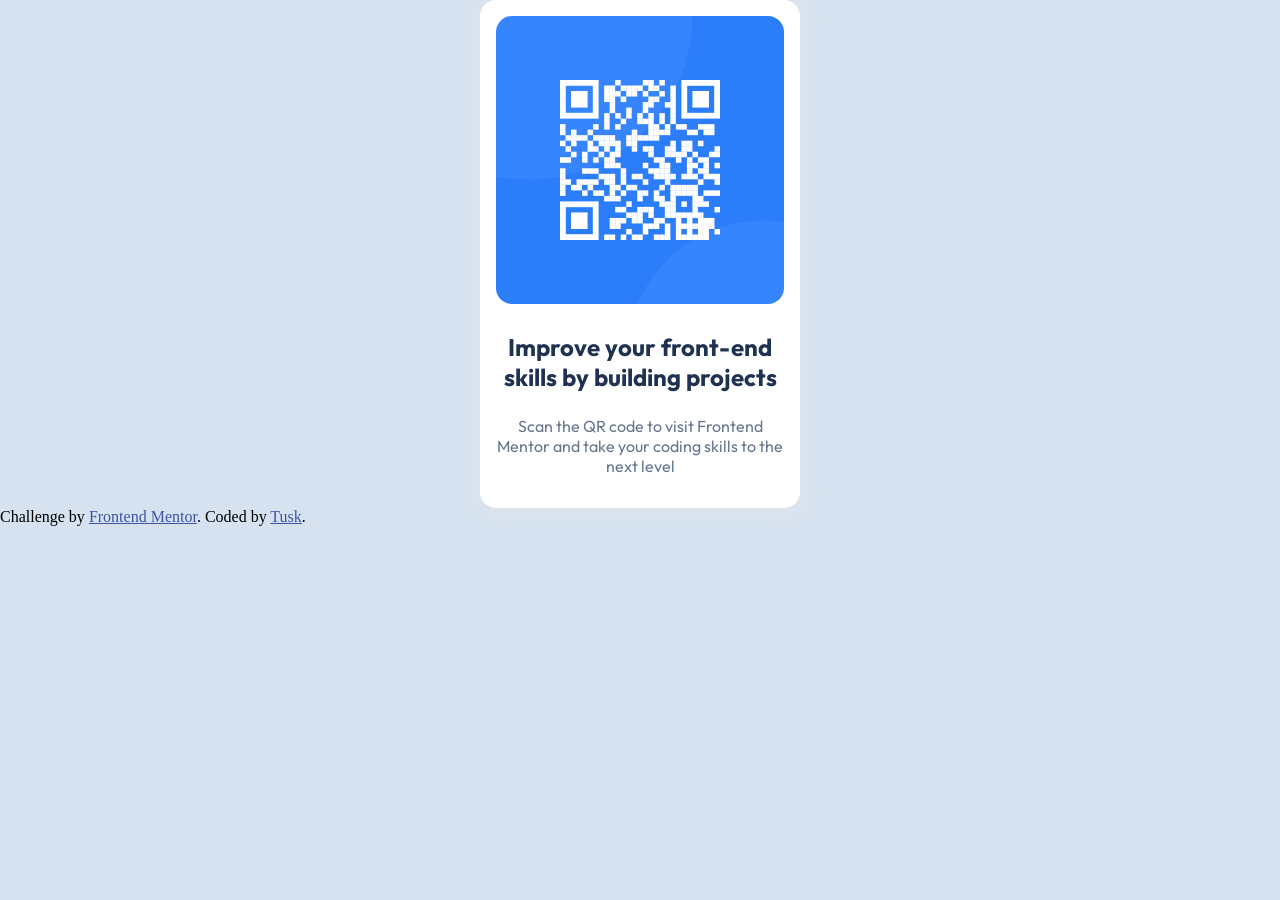
==== qr-code-component-main/index.html @ e5951d9d "QR code exercise" ====
<!doctype html>
<html lang="en">
  <head>
    <meta charset="UTF-8" />
    <meta name="viewport" content="width=device-width, initial-scale=1.0" />
    <!-- displays site properly based on user's device -->

    <link
      rel="icon"
      type="image/png"
      sizes="32x32"
      href="./images/favicon-32x32.png"
    />

    <title>Frontend Mentor | QR code component</title>

    <!-- Feel free to remove these styles or customise in your own stylesheet 👍 -->
    <style>
      @import url("https://fonts.googleapis.com/css2?family=Outfit:wght@100..900&display=swap");

      body {
        margin: auto;
        transform-box: content-box;
        background: hsl(212, 45%, 89%);
      }

      article {
        max-width: 288px;
        margin-inline: auto;
        padding: 1em;
        border-radius: 1em;

        box-shadow: hsl(216, 15%, 90%) 2px 2px 20px;
        background-color: white;
        font-family: Outfit;
      }

      article p {
        text-align: center;
      }

      article :nth-child(2) {
        color: hsl(218, 44%, 22%);
        font-weight: 700;
        font-size: 1.5rem;
      }

      article :last-child {
        color: hsl(216, 15%, 48%);
        font-weight: 400;
        font-size: 1rem;
      }

      img {
        width: 100%;
        border-radius: inherit;
      }

      article .attribution {
        font-size: 0.6875rem;
        text-align: center;
      }

      .attribution a {
        color: hsl(228, 45%, 44%);
      }
    </style>
  </head>
  <body>
    <article>
      <img src="images/image-qr-code.png" alt="" />
      <p>Improve your front-end skills by building projects</p>
      <p>
        Scan the QR code to visit Frontend Mentor and take your coding skills to
        the next level
      </p>
    </article>

    <footer class="attribution">
      Challenge by
      <a href="https://www.frontendmentor.io?ref=challenge">Frontend Mentor</a>.
      Coded by <a href="https://github.com/ComradeTusk">Tusk</a>.
    </footer>
  </body>
</html>
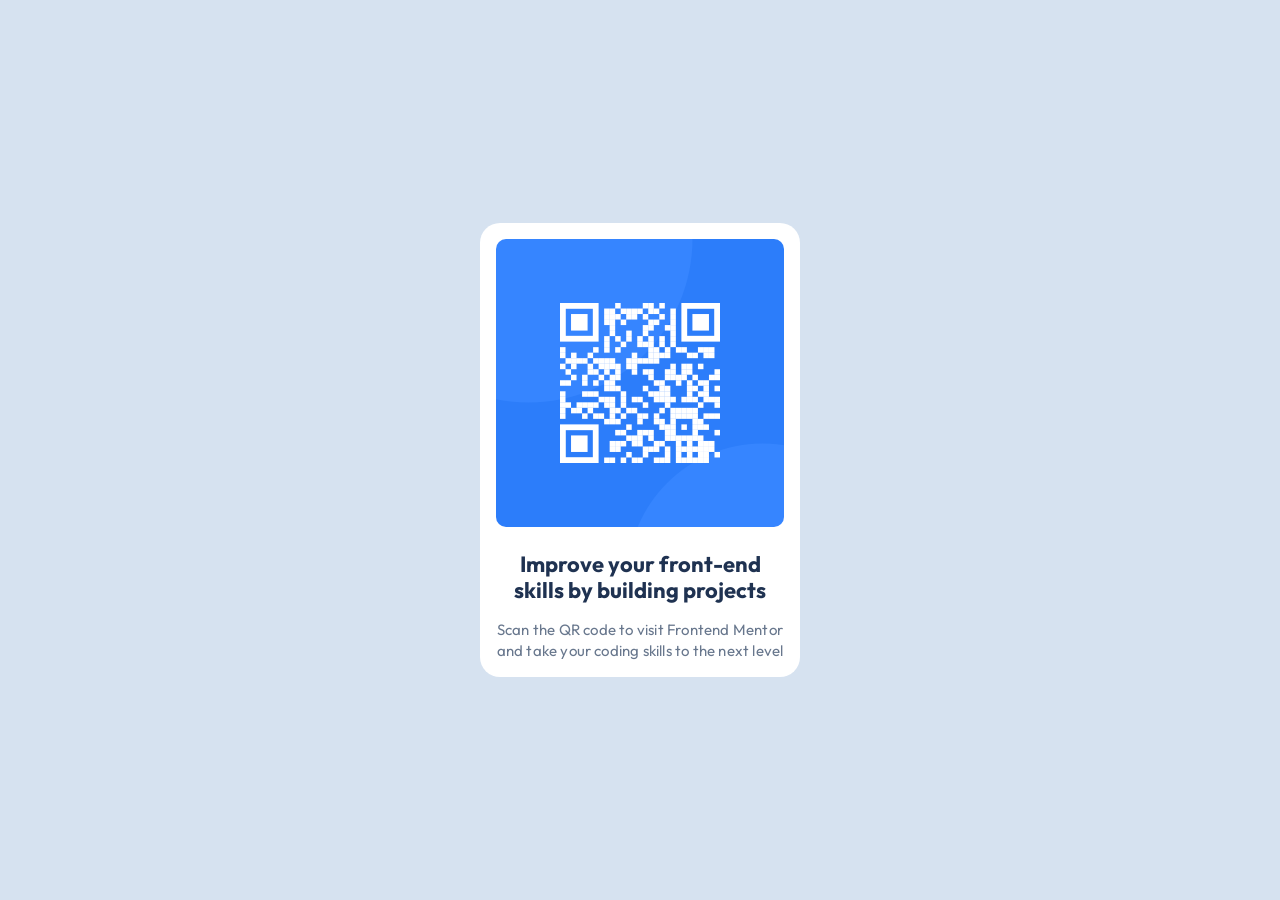
==== commit a56bb211: "Redo of qr-code after ex3" ====
--- a/qr-code-component-main/index.html
+++ b/qr-code-component-main/index.html
@@ -11,75 +11,25 @@
       sizes="32x32"
       href="./images/favicon-32x32.png"
     />
+    <link rel="stylesheet" href="style.css" />
 
     <title>Frontend Mentor | QR code component</title>
 
     <!-- Feel free to remove these styles or customise in your own stylesheet 👍 -->
-    <style>
-      @import url("https://fonts.googleapis.com/css2?family=Outfit:wght@100..900&display=swap");
-
-      body {
-        margin: auto;
-        transform-box: content-box;
-        background: hsl(212, 45%, 89%);
-      }
-
-      article {
-        max-width: 288px;
-        margin-inline: auto;
-        padding: 1em;
-        border-radius: 1em;
-
-        box-shadow: hsl(216, 15%, 90%) 2px 2px 20px;
-        background-color: white;
-        font-family: Outfit;
-      }
-
-      article p {
-        text-align: center;
-      }
-
-      article :nth-child(2) {
-        color: hsl(218, 44%, 22%);
-        font-weight: 700;
-        font-size: 1.5rem;
-      }
-
-      article :last-child {
-        color: hsl(216, 15%, 48%);
-        font-weight: 400;
-        font-size: 1rem;
-      }
-
-      img {
-        width: 100%;
-        border-radius: inherit;
-      }
-
-      article .attribution {
-        font-size: 0.6875rem;
-        text-align: center;
-      }
-
-      .attribution a {
-        color: hsl(228, 45%, 44%);
-      }
-    </style>
   </head>
   <body>
-    <article>
-      <img src="images/image-qr-code.png" alt="" />
-      <p>Improve your front-end skills by building projects</p>
-      <p>
-        Scan the QR code to visit Frontend Mentor and take your coding skills to
-        the next level
-      </p>
-    </article>
-
-    <footer class="attribution">
-      Challenge by
-      <a href="https://www.frontendmentor.io?ref=challenge">Frontend Mentor</a>.
-      Coded by <a href="https://github.com/ComradeTusk">Tusk</a>.
-    </footer>
+    <main>
+      <article>
+        <img src="images/image-qr-code.png" alt="" />
+        <div class="card-text">
+          <h1>Improve your front-end skills by building projects</h1>
+          <p>
+            Scan the QR code to visit Frontend Mentor and take your coding
+            skills to the next level
+          </p>
+        </div>
+      </article>
+    </main>
   </body>
 </html>
+
--- a/qr-code-component-main/style.css
+++ b/qr-code-component-main/style.css
@@ -0,0 +1,63 @@
+@import url("https://fonts.googleapis.com/css2?family=Outfit:wght@100..900&display=swap");
+
+:root {
+  --slate900: hsl(218, 44%, 22%);
+  --slate300: hsl(212, 45%, 89%);
+  --slate500: hsl(216, 15%, 48%);
+}
+
+* {
+  padding: 0;
+  margin: 0;
+  box-sizing: border-box;
+}
+
+body {
+  min-height: 100vh;
+  display: flex;
+  justify-content: center;
+  align-items: center;
+  font-family: Outfit, sans-serif;
+  background-color: hsl(212, 45%, 89%);
+}
+
+article {
+  max-width: 20rem;
+  width: 100%;
+  border-radius: 20px;
+  padding: 1rem;
+  display: flex;
+  flex-direction: column;
+  align-items: center;
+  gap: 24px;
+  background-color: white;
+}
+
+.card-text {
+  display: flex;
+  flex-direction: column;
+  align-items: center;
+  text-align: center;
+  gap: 1rem;
+}
+
+img {
+  width: 100%;
+  height: auto;
+  border-radius: 10px;
+}
+
+h1 {
+  font-size: 1.375rem;
+  font-weight: 700;
+  line-height: 120%;
+  letter-spacing: 0px;
+  color: var(--slate900);
+}
+
+p {
+  font-size: 0.9375rem;
+  line-height: 140%;
+  letter-spacing: 0.0125rem;
+  color: var(--slate500);
+}
